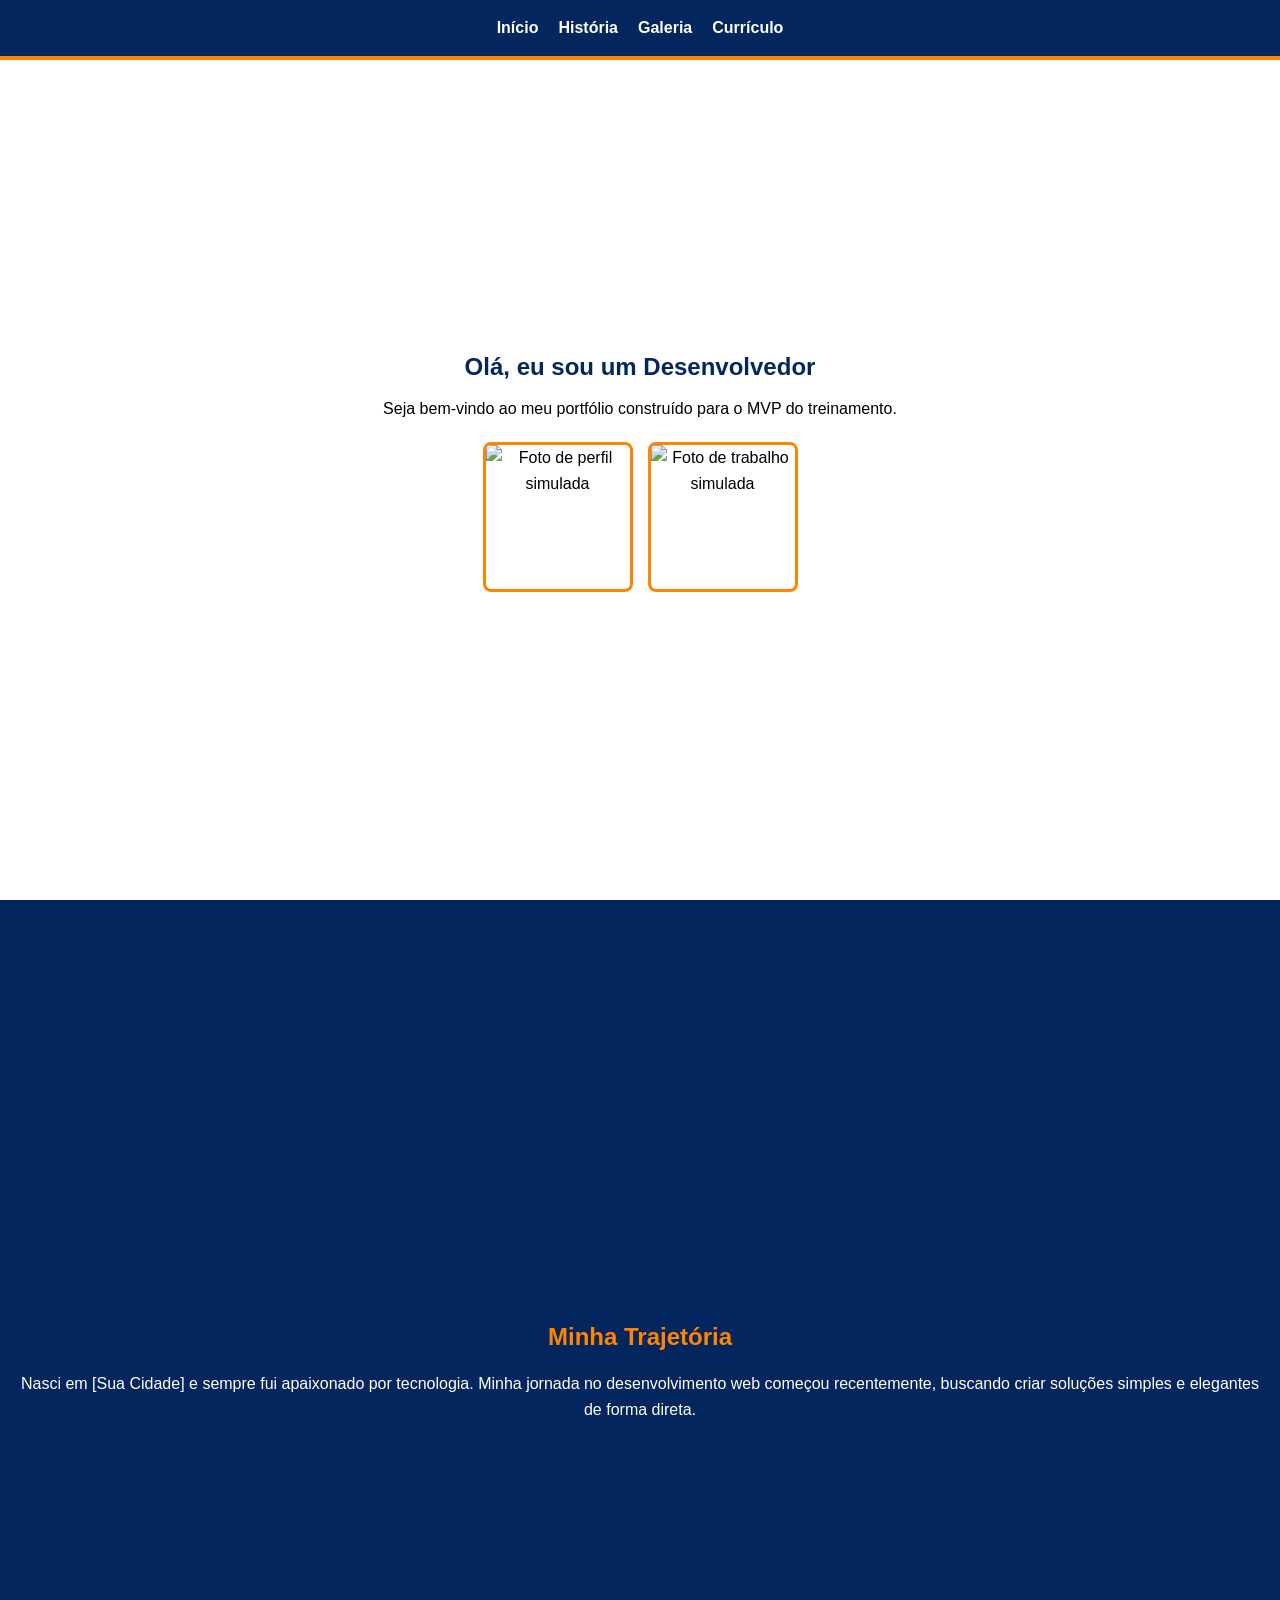
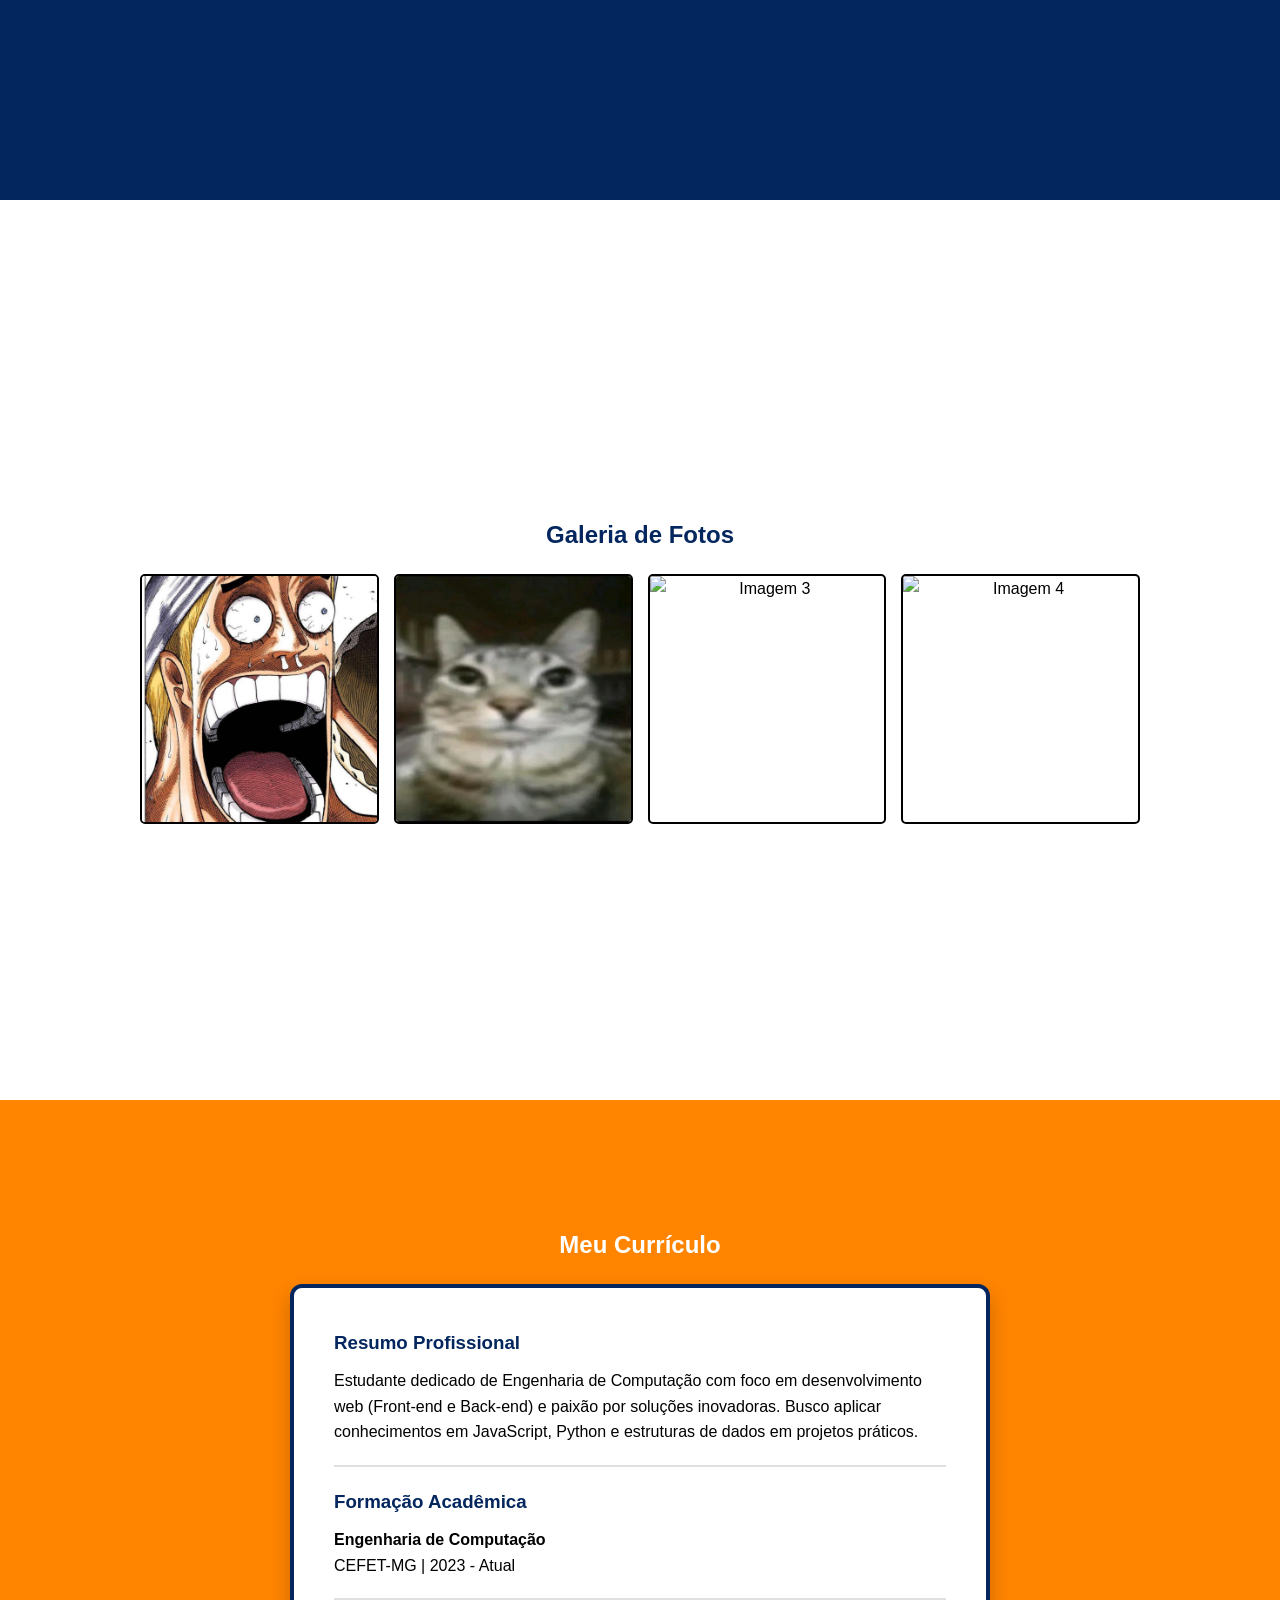
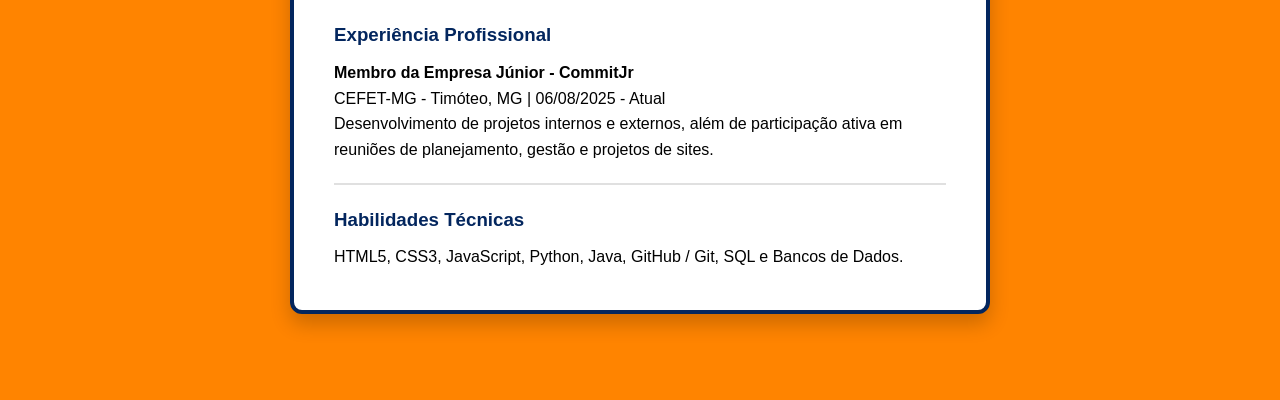
==== index.html @ 5f6ae064 "first commit" ====
<!DOCTYPE html>
<html lang="pt-BR">
<head>
    <meta charset="UTF-8">
    <meta name="viewport" content="width=device-width, initial-scale=1.0">
    <title>Meu Portfólio Pessoal</title>
    <link rel="stylesheet" href="style.css">
</head>
<body>

    <nav class="navbar">
        <a href="#home">Início</a>
        <a href="#historia">História</a>
        <a href="#galeria">Galeria</a>
        <a href="#curriculo">Currículo</a>
    </nav>

    <section id="home" class="section landing-page">
        <div class="intro-text">
            <h1>Olá, eu sou um Desenvolvedor</h1>
            <p>Seja bem-vindo ao meu portfólio construído para o MVP do treinamento.</p>
        </div>
        <div class="intro-images">
            <img src="https://via.placeholder.com/150" alt="Foto de perfil simulada">
            <img src="https://via.placeholder.com/150" alt="Foto de trabalho simulada">
        </div>
    </section>

    <section id="historia" class="section historia-page">
        <h2>Minha Trajetória</h2>
        <p>Nasci em [Sua Cidade] e sempre fui apaixonado por tecnologia. Minha jornada no desenvolvimento web começou recentemente, buscando criar soluções simples e elegantes de forma direta.</p>
    </section>

    <section id="galeria" class="section galeria-page">
        <h2>Galeria de Fotos</h2>
        <div class="grid-galeria">
            <img src="img/EnelFace.png" alt="Descrição da Foto">
            <img src="img/MemeGato.png" alt="Imagem 2">
            <img src="https://via.placeholder.com/200" alt="Imagem 3">
            <img src="https://via.placeholder.com/200" alt="Imagem 4">
        </div>
    </section>

    <section id="curriculo" class="section curriculo-page">
        <h2>Meu Currículo</h2>
        <div class="curriculo-box">
            <div class="curriculo-item">
                <h3>Resumo Profissional</h3>
                <p>Estudante dedicado de Engenharia de Computação com foco em desenvolvimento web (Front-end e Back-end) e paixão por soluções inovadoras. Busco aplicar conhecimentos em JavaScript, Python e estruturas de dados em projetos práticos.</p>
            </div>
            
            <div class="curriculo-item">
                <h3>Formação Acadêmica</h3>
                <p><strong>Engenharia de Computação</strong><br>CEFET-MG | 2023 - Atual</p>
            </div>
            
            <div class="curriculo-item">
                <h3>Experiência Profissional</h3>
                <p><strong>Membro da Empresa Júnior - CommitJr</strong><br>CEFET-MG - Timóteo, MG | 06/08/2025 - Atual</p>
                <p>Desenvolvimento de projetos internos e externos, além de participação ativa em reuniões de planejamento, gestão e projetos de sites.</p>
            </div>
            
            <div class="curriculo-item no-border">
                <h3>Habilidades Técnicas</h3>
                <p>HTML5, CSS3, JavaScript, Python, Java, GitHub / Git, SQL e Bancos de Dados.</p>
            </div>
        </div>
    </section>

</body>
</html>
---- style.css ----
* {
    margin: 0;
    padding: 0;
    box-sizing: border-box;
    font-family: Arial, sans-serif;
}

body {
    background-color: #ffffff;
    color: #000000;
    line-height: 1.6;
}

.navbar {
    position: fixed;
    top: 0;
    width: 100%;
    background-color: #03265e;
    padding: 15px;
    display: flex;
    justify-content: center;
    gap: 20px;
    z-index: 1000;
    border-bottom: 4px solid #ff8400;
}

.navbar a {
    color: #ffffff;
    text-decoration: none;
    font-weight: bold;
    transition: color 0.3s;
}

.navbar a:hover {
    color: #ff8400;
}

.section {
    padding: 100px 20px 60px 20px;
    min-height: 100vh;
    display: flex;
    flex-direction: column;
    align-items: center;
    justify-content: center;
    text-align: center;
}

.landing-page { 
    background-color: #ffffff; 
}

.landing-page h1 {
    color: #03265e;
    margin-bottom: 10px;
}

.intro-images {
    display: flex;
    gap: 15px;
    margin-top: 20px;
}

.intro-images img {
    border: 3px solid #ff8400;
    border-radius: 8px;
    width: 150px;
    height: 150px;
    object-fit: cover;
}

.historia-page {
    background-color: #03265e;
    color: #ffffff;
}

.historia-page h2 {
    color: #ff8400;
    margin-bottom: 15px;
}

.galeria-page {
    background-color: #ffffff;
}

.galeria-page h2 {
    color: #03265e;
    margin-bottom: 20px;
}

.grid-galeria {
    display: grid;
    grid-template-columns: repeat(4, 1fr);
    gap: 15px;
    width: 100%;
    max-width: 1000px;
}

.grid-galeria img {
    width: 100%;
    height: 250px;
    object-fit: cover; 
    border: 2px solid #000000;
    border-radius: 5px;
}



.curriculo-page {
    background-color: #ff8400;
}

.curriculo-page h2 {
    color: #ffffff;
    margin-bottom: 20px;
}

.curriculo-box {
    background: #ffffff;
    color: #000000;
    padding: 40px;
    border-radius: 12px;
    border: 4px solid #03265e;
    text-align: left;
    max-width: 700px;
    width: 100%;
    box-shadow: 0 10px 20px rgba(0, 0, 0, 0.2);
}

/* Itens do Currículo com Linha Divisória */
.curriculo-item {
    padding-bottom: 20px;
    margin-bottom: 20px;
    border-bottom: 2px solid #e0e0e0;
    transition: transform 0.3s ease, padding-left 0.3s ease;
}

.curriculo-item.no-border {
    border-bottom: none;
    margin-bottom: 0;
    padding-bottom: 0;
}

/* Animação Hover nos Blocos do Currículo */
.curriculo-item:hover {
    transform: translateX(10px);
    padding-left: 5px;
}

.curriculo-box h3 { 
    margin-top: 0; 
    color: #03265e; 
    margin-bottom: 10px;
    position: relative;
    display: inline-block;
}

/* Linha decorativa animada embaixo dos títulos internos */
.curriculo-box h3::after {
    content: '';
    position: absolute;
    width: 0;
    height: 2px;
    bottom: -2px;
    left: 0;
    background-color: #ff8400;
    transition: width 0.3s ease;
}

.curriculo-item:hover h3::after {
    width: 100%;
}

.curriculo-item p, .curriculo-item strong {
    transition: color 0.3s ease;
}

.curriculo-item:hover p {
    color: #333333;
}
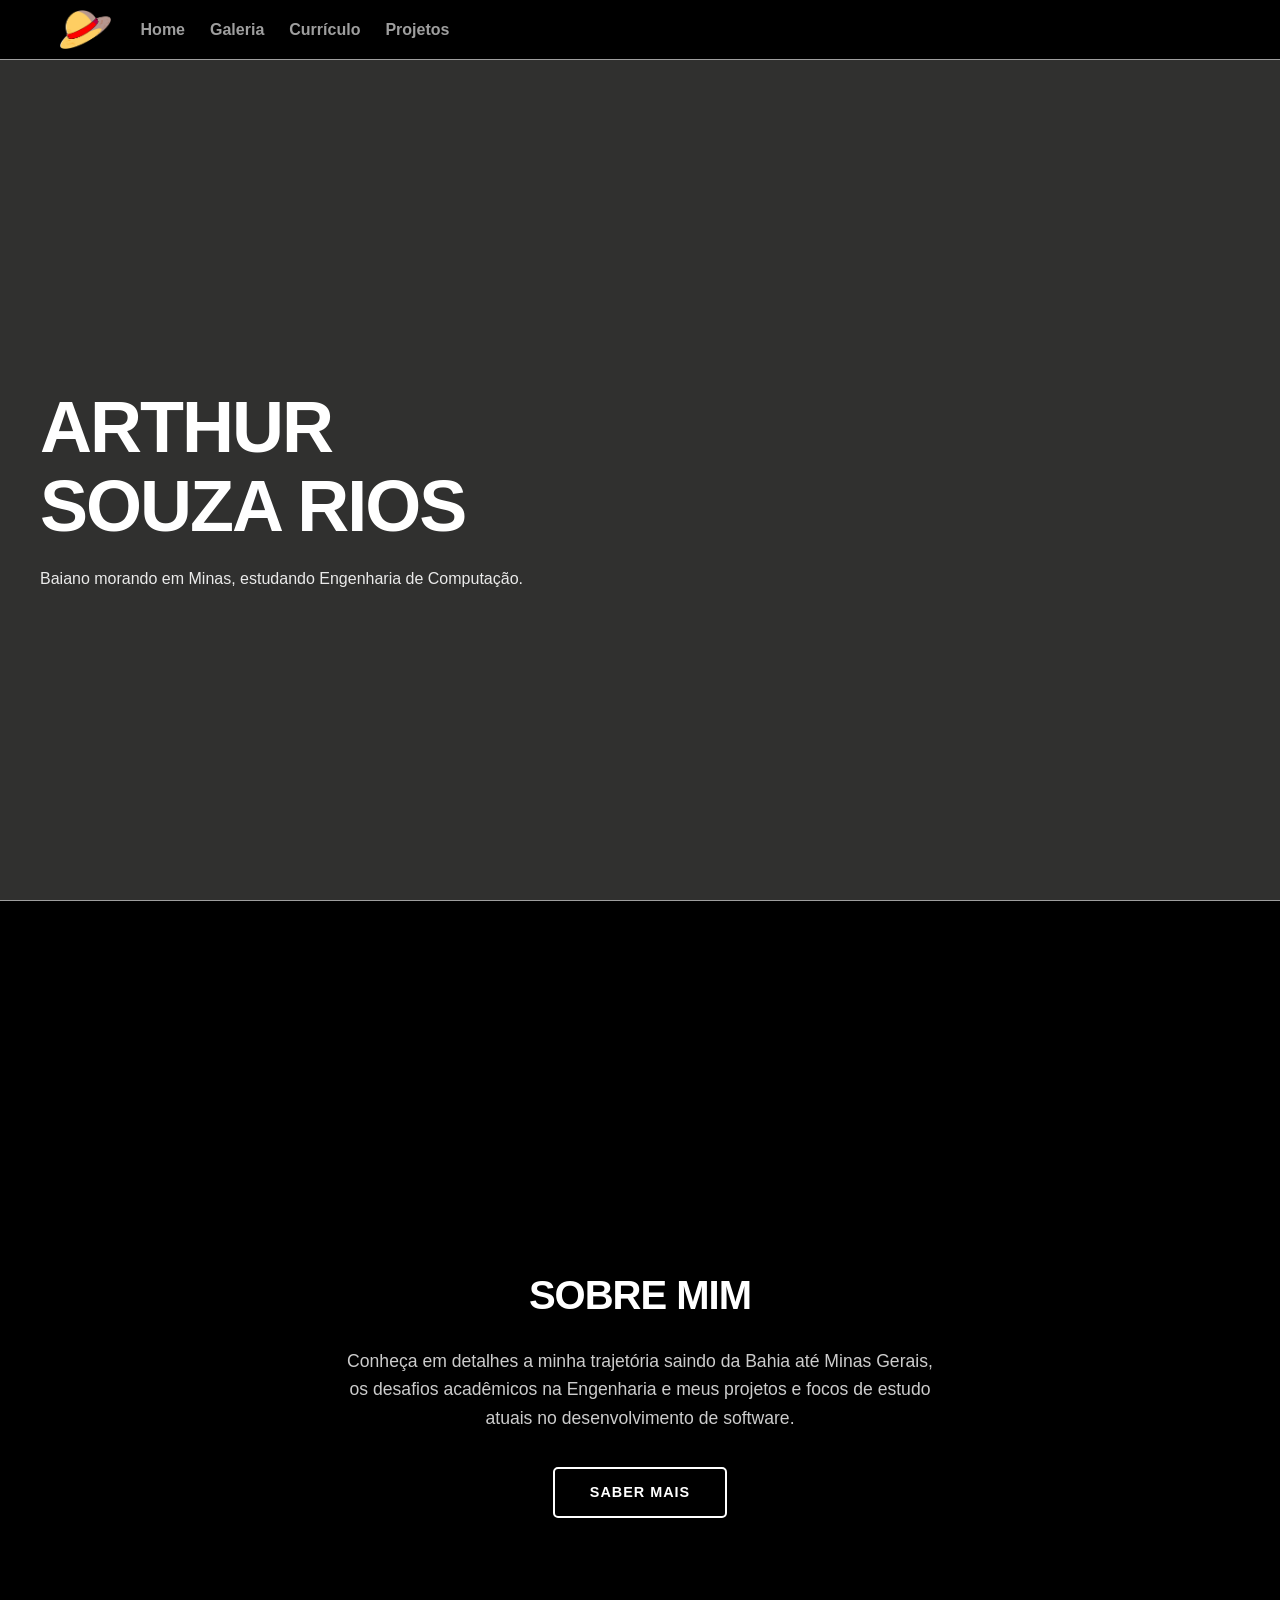
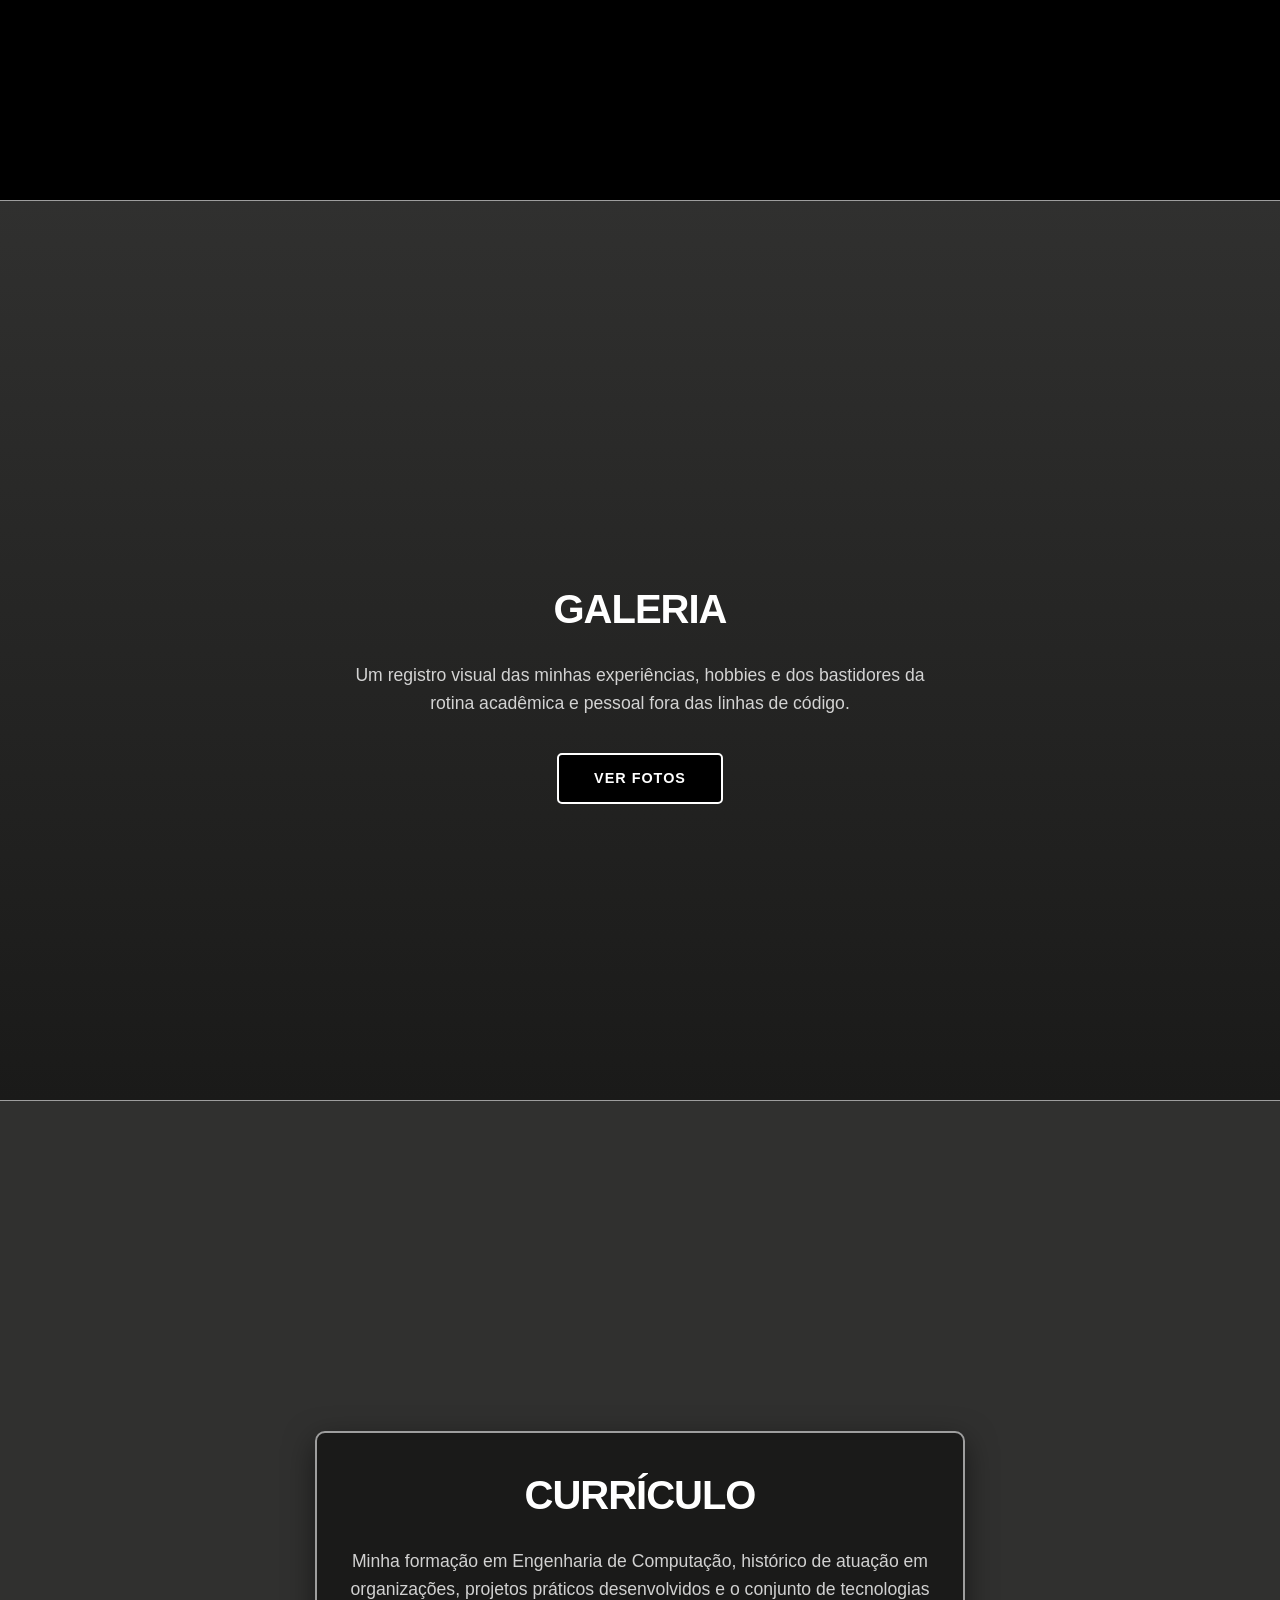
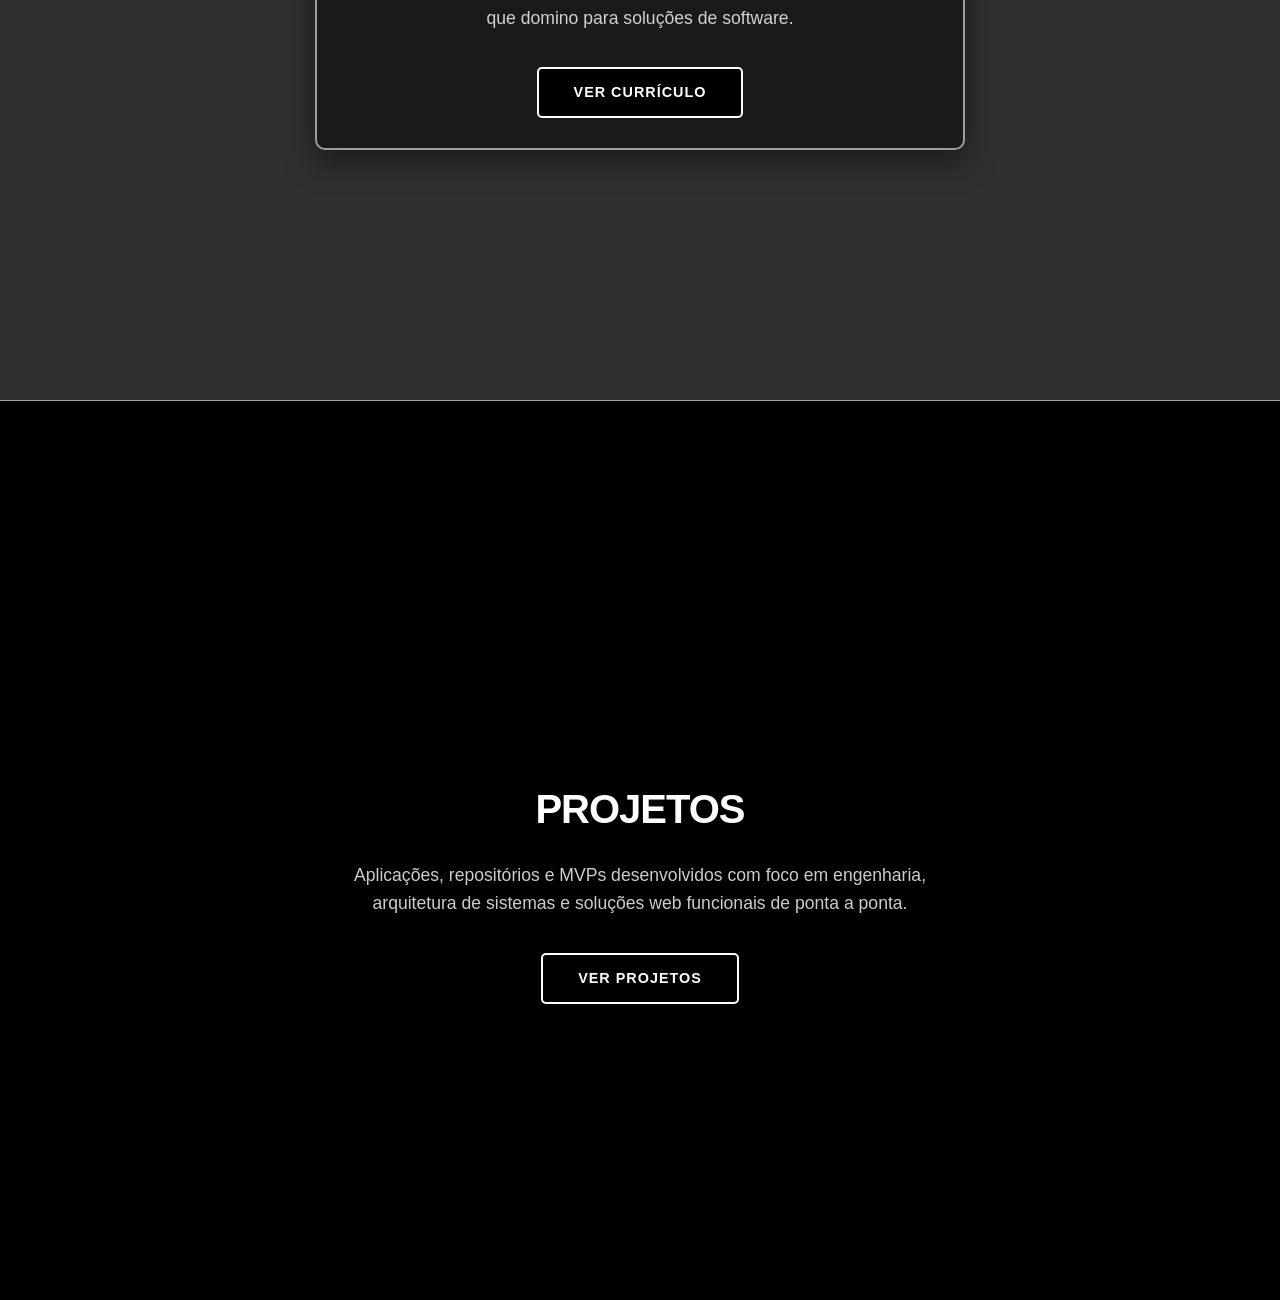
==== commit 1b8ef6c6: "update: ajustes no layout da home e inserção do ícone" ====
--- a/index.html
+++ b/index.html
@@ -3,67 +3,73 @@
 <head>
     <meta charset="UTF-8">
     <meta name="viewport" content="width=device-width, initial-scale=1.0">
-    <title>Meu Portfólio Pessoal</title>
+    <title>Arthur Souza Rios - Home</title>
     <link rel="stylesheet" href="style.css">
 </head>
 <body>
 
     <nav class="navbar">
-        <a href="#home">Início</a>
-        <a href="#historia">História</a>
-        <a href="#galeria">Galeria</a>
-        <a href="#curriculo">Currículo</a>
+        <div class="navbar-container">
+            <img src="img/ChapeuDePalhaIcon.png" alt="Logotipo" class="navbar-logo">
+
+            <div class="menu-links">
+                <a href="index.html">Home</a>
+                <a href="galeria.html">Galeria</a>
+                <a href="curriculo.html">Currículo</a>
+                <a href="projetos.html">Projetos</a>
+            </div>
+        </div>
     </nav>
 
-    <section id="home" class="section landing-page">
-        <div class="intro-text">
-            <h1>Olá, eu sou um Desenvolvedor</h1>
-            <p>Seja bem-vindo ao meu portfólio construído para o MVP do treinamento.</p>
-        </div>
-        <div class="intro-images">
-            <img src="https://via.placeholder.com/150" alt="Foto de perfil simulada">
-            <img src="https://via.placeholder.com/150" alt="Foto de trabalho simulada">
+    <section id="home" class="section hero-section">
+        <div class="hero-container">
+            <div class="hero-content-left">
+                <h1 class="hero-name">Arthur<br>Souza Rios</h1>
+                <p class="hero-description">
+                    <span class="no-break">Baiano morando em Minas, estudando Engenharia de Computação.</span>
+                </p>
+            </div>
+            <div class="hero-content-right"></div>
         </div>
     </section>
 
-    <section id="historia" class="section historia-page">
-        <h2>Minha Trajetória</h2>
-        <p>Nasci em [Sua Cidade] e sempre fui apaixonado por tecnologia. Minha jornada no desenvolvimento web começou recentemente, buscando criar soluções simples e elegantes de forma direta.</p>
-    </section>
-
-    <section id="galeria" class="section galeria-page">
-        <h2>Galeria de Fotos</h2>
-        <div class="grid-galeria">
-            <img src="img/EnelFace.png" alt="Descrição da Foto">
-            <img src="img/MemeGato.png" alt="Imagem 2">
-            <img src="https://via.placeholder.com/200" alt="Imagem 3">
-            <img src="https://via.placeholder.com/200" alt="Imagem 4">
+    <section id="sobre-resumo" class="section sobre-home-section">
+        <div class="home-container-resumo">
+            <h2>Sobre Mim</h2>
+            <p>
+                Conheça em detalhes a minha trajetória saindo da Bahia até Minas Gerais, os desafios acadêmicos na Engenharia e meus projetos e focos de estudo atuais no desenvolvimento de software.
+            </p>
+            <a href="#home" class="btn-redirect">Saber mais</a>
         </div>
     </section>
 
-    <section id="curriculo" class="section curriculo-page">
-        <h2>Meu Currículo</h2>
-        <div class="curriculo-box">
-            <div class="curriculo-item">
-                <h3>Resumo Profissional</h3>
-                <p>Estudante dedicado de Engenharia de Computação com foco em desenvolvimento web (Front-end e Back-end) e paixão por soluções inovadoras. Busco aplicar conhecimentos em JavaScript, Python e estruturas de dados em projetos práticos.</p>
-            </div>
-            
-            <div class="curriculo-item">
-                <h3>Formação Acadêmica</h3>
-                <p><strong>Engenharia de Computação</strong><br>CEFET-MG | 2023 - Atual</p>
-            </div>
-            
-            <div class="curriculo-item">
-                <h3>Experiência Profissional</h3>
-                <p><strong>Membro da Empresa Júnior - CommitJr</strong><br>CEFET-MG - Timóteo, MG | 06/08/2025 - Atual</p>
-                <p>Desenvolvimento de projetos internos e externos, além de participação ativa em reuniões de planejamento, gestão e projetos de sites.</p>
-            </div>
-            
-            <div class="curriculo-item no-border">
-                <h3>Habilidades Técnicas</h3>
-                <p>HTML5, CSS3, JavaScript, Python, Java, GitHub / Git, SQL e Bancos de Dados.</p>
-            </div>
+    <section id="galeria-resumo" class="section galeria-home-section">
+        <div class="home-container-resumo">
+            <h2>Galeria</h2>
+            <p>
+                Um registro visual das minhas experiências, hobbies e dos bastidores da rotina acadêmica e pessoal fora das linhas de código.
+            </p>
+            <a href="galeria.html" class="btn-redirect">Ver Fotos</a>
+        </div>
+    </section>
+
+    <section id="curriculo-resumo" class="section curriculo-home-section">
+        <div class="home-container-resumo card-style">
+            <h2>Currículo</h2>
+            <p>
+                Minha formação em Engenharia de Computação, histórico de atuação em organizações, projetos práticos desenvolvidos e o conjunto de tecnologias que domino para soluções de software.
+            </p>
+            <a href="curriculo.html" class="btn-redirect">Ver Currículo</a>
+        </div>
+    </section>
+
+    <section id="projetos-resumo" class="section projetos-home-section">
+        <div class="home-container-resumo">
+            <h2>Projetos</h2>
+            <p>
+                Aplicações, repositórios e MVPs desenvolvidos com foco em engenharia, arquitetura de sistemas e soluções web funcionais de ponta a ponta.
+            </p>
+            <a href="projetos.html" class="btn-redirect">Ver Projetos</a>
         </div>
     </section>
 
--- a/style.css
+++ b/style.css
@@ -1,3 +1,4 @@
+/* Resets básicos e tipografia */
 * {
     margin: 0;
     padding: 0;
@@ -6,131 +7,246 @@
 }
 
 body {
-    background-color: #ffffff;
-    color: #000000;
+    background-color: #9e9e9e; /* Cor base principal do fundo */
+    color: #ffffff; /* Texto branco para alto contraste */
     line-height: 1.6;
 }
 
+/* Cabeçalho e Menu (Navegação) */
 .navbar {
     position: fixed;
     top: 0;
     width: 100%;
-    background-color: #03265e;
-    padding: 15px;
+    height: 60px; /* Definida altura fixa para a barra não esticar */
+    background-color: #000000; /* Preto clássico na barra superior */
+    z-index: 1000;
+    border-bottom: 1px solid #9e9e9e; /* Linha divisória cinza */
     display: flex;
     justify-content: center;
-    gap: 20px;
-    z-index: 1000;
-    border-bottom: 4px solid #ff8400;
+}
+
+.navbar-container {
+    width: 100%;
+    max-width: 1200px;
+    padding: 0 20px;
+    display: flex;
+    justify-content: flex-start; 
+    align-items: center; /* Centraliza verticalmente o ícone e os links */
+    height: 100%;
+}
+
+/* Redimensionamento e controle total do tamanho da imagem */
+.navbar-logo {
+    width: auto; 
+    height: 40px; /* Define o tamanho máximo vertical do chapéu */
+    max-height: 100%;
+    object-fit: contain; /* Impede a distorção da imagem */
+    margin-right: 30px; /* Espaço seguro antes de iniciar os links do menu */
+    display: block;
+}
+
+.menu-links {
+    display: flex;
+    gap: 25px; /* Espaçamento entre as opções do menu */
+    align-items: center;
 }
 
 .navbar a {
-    color: #ffffff;
+    color: #9e9e9e; /* Letras do menu na cor cinza escuro */
     text-decoration: none;
     font-weight: bold;
-    transition: color 0.3s;
+    transition: color 0.3s ease;
+    display: inline-flex;
+    align-items: center;
 }
 
 .navbar a:hover {
-    color: #ff8400;
-}
-
+    color: #ffffff; /* Cor ao passar o mouse */
+}
+
+/* Estrutura das Seções (Padrão para todas as páginas) */
 .section {
-    padding: 100px 20px 60px 20px;
+    padding: 140px 20px 60px 20px; 
     min-height: 100vh;
     display: flex;
     flex-direction: column;
     align-items: center;
     justify-content: center;
     text-align: center;
-}
-
-.landing-page { 
+    background-color: #30302f;
+}
+
+h1, h2 {
+    color: #ffffff;
+    margin-bottom: 15px;
+}
+
+p {
+    color: #ffffff;
+    max-width: 600px;
+}
+
+/* Contêiner padrão para os resumos das seções na Home */
+.home-container-resumo {
+    max-width: 650px;
+    width: 100%;
+    padding: 30px;
+}
+
+.home-container-resumo h2 {
+    font-size: 2.5rem;
+    text-transform: uppercase;
+    margin-bottom: 20px;
+    letter-spacing: -1px;
+}
+
+.home-container-resumo p {
+    font-size: 1.1rem;
+    margin-bottom: 35px;
+    opacity: 0.8;
+}
+
+/* Botão personalizado padrão: Borda branca, fundo preto e letra branca */
+.btn-redirect {
+    display: inline-block;
+    padding: 12px 35px;
+    background-color: #000000; 
+    color: #ffffff; 
+    text-decoration: none;
+    font-weight: bold;
+    text-transform: uppercase;
+    font-size: 0.9rem;
+    letter-spacing: 1px;
+    border-radius: 5px;
+    border: 2px solid #ffffff; 
+    transition: background-color 0.3s ease, color 0.3s ease, border-color 0.3s ease;
+}
+
+/* Efeito Hover: Inverte as cores */
+.btn-redirect:hover {
     background-color: #ffffff; 
-}
-
-.landing-page h1 {
-    color: #03265e;
-    margin-bottom: 10px;
-}
-
-.intro-images {
-    display: flex;
-    gap: 15px;
-    margin-top: 20px;
-}
-
-.intro-images img {
-    border: 3px solid #ff8400;
-    border-radius: 8px;
-    width: 150px;
-    height: 150px;
-    object-fit: cover;
-}
-
-.historia-page {
-    background-color: #03265e;
+    color: #000000; 
+    border-color: #ffffff; 
+}
+
+/* Configurações específicas da Hero Section (Home) */
+.hero-section {
+    display: flex;
+    align-items: center;
+    justify-content: center;
+    background-color: #30302f;
+}
+
+.hero-container {
+    display: flex;
+    width: 100%;
+    max-width: 1200px; 
+    align-items: center;
+}
+
+.hero-content-left {
+    flex: 1; 
+    text-align: left; 
+    padding: 20px 0; 
+}
+
+.hero-content-right {
+    flex: 1; 
+}
+
+.hero-name {
+    font-size: 4.5rem; 
     color: #ffffff;
-}
-
-.historia-page h2 {
-    color: #ff8400;
-    margin-bottom: 15px;
-}
-
-.galeria-page {
-    background-color: #ffffff;
-}
-
-.galeria-page h2 {
-    color: #03265e;
+    font-weight: bold;
+    line-height: 1.1;
     margin-bottom: 20px;
-}
-
+    text-transform: uppercase;
+    letter-spacing: -2px;
+}
+
+.hero-description {
+    font-size: 1rem;
+    color: #ffffff;
+    max-width: 580px; 
+    margin: 0; 
+    text-align: left; 
+    opacity: 0.9;
+}
+
+/* Classe para evitar quebra de linha de termos específicos */
+.no-break {
+    white-space: nowrap;
+}
+
+/* --- ESTILIZAÇÃO DAS SEÇÕES DA HOME --- */
+
+/* Seção Sobre */
+.sobre-home-section {
+    background-color: #000000; 
+    border-top: 1px solid #9e9e9e;
+}
+
+/* Seção Galeria - Gradiente sutil para diferenciação */
+.galeria-home-section {
+    background: linear-gradient(180deg, #30302f 0%, #1a1a19 100%);
+    border-top: 1px solid #9e9e9e;
+}
+
+/* Seção Currículo - Estilo caixa em destaque */
+.curriculo-home-section {
+    background-color: #30302f;
+    border-top: 1px solid #9e9e9e;
+}
+
+.home-container-resumo.card-style {
+    background-color: #1a1a19;
+    border: 2px solid #9e9e9e;
+    border-radius: 10px;
+    box-shadow: 0 10px 30px rgba(0,0,0,0.5);
+}
+
+/* Seção Projetos */
+.projetos-home-section {
+    background-color: #000000;
+    border-top: 1px solid #9e9e9e;
+}
+
+/* --- Estilização da Página da Galeria --- */
 .grid-galeria {
     display: grid;
     grid-template-columns: repeat(4, 1fr);
     gap: 15px;
     width: 100%;
     max-width: 1000px;
+    margin-top: 20px;
 }
 
 .grid-galeria img {
     width: 100%;
-    height: 250px;
+    height: 250px; 
     object-fit: cover; 
     border: 2px solid #000000;
     border-radius: 5px;
 }
 
-
-
-.curriculo-page {
-    background-color: #ff8400;
-}
-
-.curriculo-page h2 {
-    color: #ffffff;
-    margin-bottom: 20px;
-}
-
+/* --- Estilização Personalizada da Página do Currículo --- */
 .curriculo-box {
-    background: #ffffff;
-    color: #000000;
+    background: #ffffff; 
+    color: #000000; 
     padding: 40px;
     border-radius: 12px;
-    border: 4px solid #03265e;
+    border: 4px solid #000000;
     text-align: left;
     max-width: 700px;
     width: 100%;
-    box-shadow: 0 10px 20px rgba(0, 0, 0, 0.2);
-}
-
-/* Itens do Currículo com Linha Divisória */
+    box-shadow: 0 10px 20px rgba(0, 0, 0, 0.3);
+    margin-top: 20px;
+}
+
 .curriculo-item {
     padding-bottom: 20px;
     margin-bottom: 20px;
-    border-bottom: 2px solid #e0e0e0;
+    border-bottom: 2px solid #e0e0e0; 
     transition: transform 0.3s ease, padding-left 0.3s ease;
 }
 
@@ -140,21 +256,21 @@
     padding-bottom: 0;
 }
 
-/* Animação Hover nos Blocos do Currículo */
+/* Animações Hover no Bloco do Currículo */
 .curriculo-item:hover {
-    transform: translateX(10px);
+    transform: translateX(10px); 
     padding-left: 5px;
 }
 
 .curriculo-box h3 { 
     margin-top: 0; 
-    color: #03265e; 
+    color: #000000; 
     margin-bottom: 10px;
     position: relative;
     display: inline-block;
 }
 
-/* Linha decorativa animada embaixo dos títulos internos */
+/* Linha decorativa preta animada embaixo dos títulos do currículo */
 .curriculo-box h3::after {
     content: '';
     position: absolute;
@@ -162,7 +278,7 @@
     height: 2px;
     bottom: -2px;
     left: 0;
-    background-color: #ff8400;
+    background-color: #000000;
     transition: width 0.3s ease;
 }
 
@@ -170,10 +286,45 @@
     width: 100%;
 }
 
-.curriculo-item p, .curriculo-item strong {
-    transition: color 0.3s ease;
-}
-
-.curriculo-item:hover p {
-    color: #333333;
+/* --- Responsividade Geral para Celulares --- */
+@media (max-width: 768px) {
+    .navbar {
+        height: auto;
+    }
+    .navbar-container {
+        padding: 15px;
+        flex-direction: column;
+        gap: 10px;
+    }
+    .navbar-logo {
+        margin-right: 0;
+        height: 35px;
+    }
+    .menu-links {
+        flex-wrap: wrap;
+        gap: 12px;
+    }
+    .hero-container {
+        flex-direction: column; 
+    }
+    .hero-name {
+        font-size: 3rem;
+    }
+    .hero-content-left {
+        text-align: center; 
+        padding: 20px;
+    }
+    .hero-description {
+        text-align: center;
+        margin: 0 auto;
+    }
+    .grid-galeria {
+        grid-template-columns: repeat(2, 1fr); 
+    }
+    .curriculo-box {
+        padding: 20px;
+    }
+    .home-container-resumo h2 {
+        font-size: 2rem;
+    }
 }
